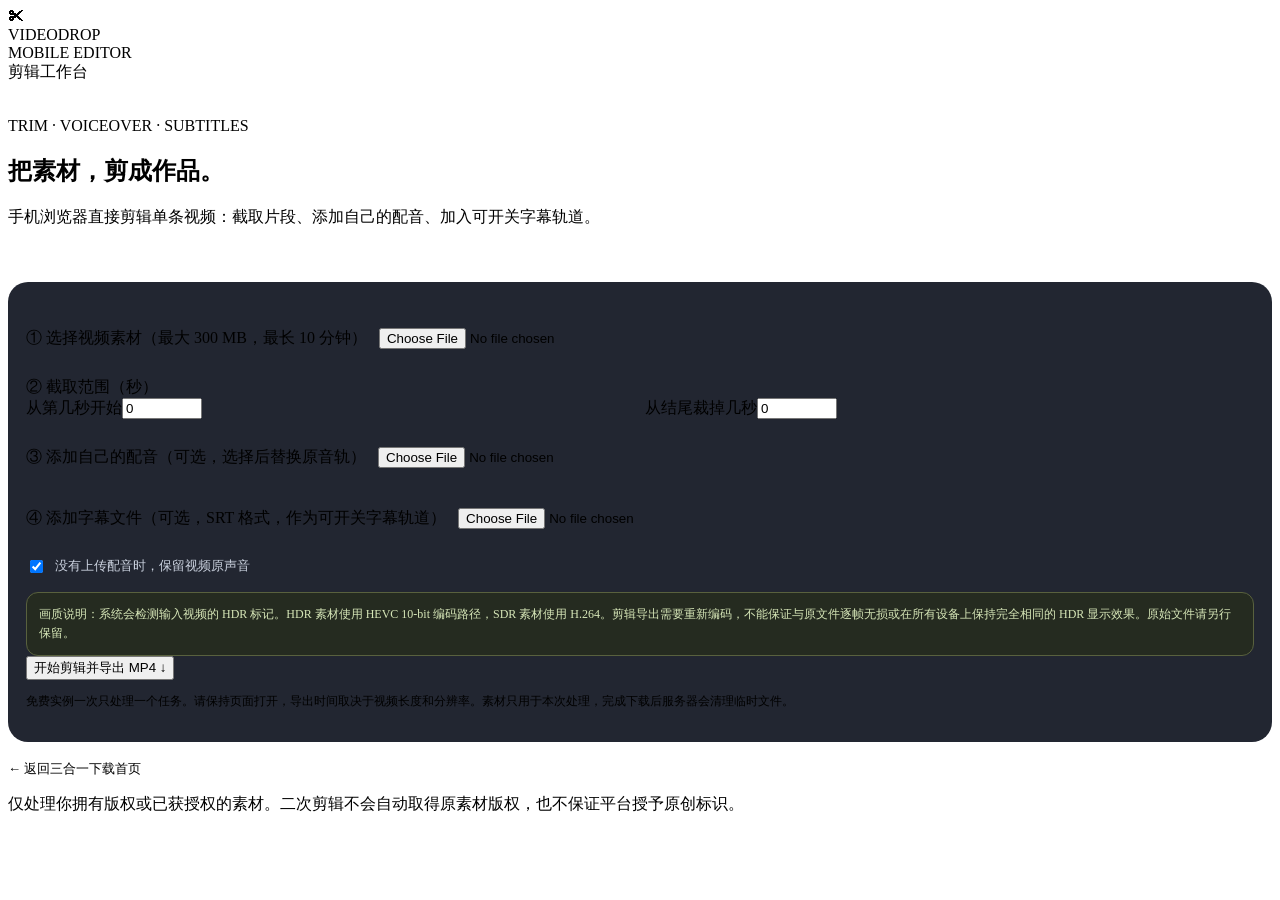
==== app/static/editor.html @ 7720a66c "Add mobile video editor page" ====
<!doctype html>
<html lang="zh-CN">
<head>
<meta charset="utf-8">
<meta name="viewport" content="width=device-width,initial-scale=1,viewport-fit=cover">
<meta name="theme-color" content="#10131b">
<title>VideoDrop 手机剪辑工作台</title>
<link rel="stylesheet" href="/static/style.css">
<style>
.editor-hero{padding:34px 0 22px}.editor-card{margin-top:16px;background:rgba(25,30,41,.96);border:1px solid var(--line);border-radius:20px;padding:18px}.editor-card h2{font-size:17px;margin:0 0 8px}.editor-card p,.muted{color:var(--muted);font-size:12px;line-height:1.65}.field{margin:16px 0}.field input[type=file]{padding:12px}.pair{display:grid;grid-template-columns:1fr 1fr;gap:10px}.preview{width:100%;max-height:360px;background:#07090d;border-radius:14px;margin-top:12px}.check{display:flex;align-items:center;gap:9px;color:#cbd2df;font-size:13px}.check input{width:auto}.back{display:inline-block;color:var(--accent);text-decoration:none;font-size:13px;margin-top:18px}.notice{border:1px solid #59613e;background:#252b20;padding:12px;border-radius:12px;color:#d6e6b7;font-size:12px;line-height:1.6}@media(max-width:420px){.pair{grid-template-columns:1fr 1fr}.editor-card{padding:15px}}
</style>
</head>
<body>
<main class="wrap">
<header><div class="logo">✂</div><div><div class="brand">VIDEODROP</div><div class="sub">MOBILE EDITOR</div></div><span class="pill">剪辑工作台</span></header>
<section class="hero editor-hero">
<div class="eyebrow">TRIM · VOICEOVER · SUBTITLES</div>
<h1>把素材，<span>剪成作品。</span></h1>
<p>手机浏览器直接剪辑单条视频：截取片段、添加自己的配音、加入可开关字幕轨道。</p>
</section>
<form class="editor-card" action="/api/editor/export" method="post" enctype="multipart/form-data">
<div class="field"><label for="video">① 选择视频素材（最大 300 MB，最长 10 分钟）</label><input id="video" name="video" type="file" accept="video/mp4,video/quicktime,video/x-m4v,video/webm,.mkv" required><video id="preview" class="preview" controls playsinline hidden></video></div>
<div class="field"><label>② 截取范围（秒）</label><div class="pair"><div><label for="trim_start">从第几秒开始</label><input id="trim_start" name="trim_start" type="number" min="0" max="3600" step="0.1" value="0"></div><div><label for="trim_end">从结尾裁掉几秒</label><input id="trim_end" name="trim_end" type="number" min="0" max="3600" step="0.1" value="0"></div></div></div>
<div class="field"><label for="narration">③ 添加自己的配音（可选，选择后替换原音轨）</label><input id="narration" name="narration" type="file" accept="audio/*,.m4a,.caf"></div>
<div class="field"><label for="subtitles">④ 添加字幕文件（可选，SRT 格式，作为可开关字幕轨道）</label><input id="subtitles" name="subtitles" type="file" accept=".srt,application/x-subrip"></div>
<div class="field"><label class="check"><input type="checkbox" name="keep_original_audio" value="true" checked> 没有上传配音时，保留视频原声音</label></div>
<div class="notice">画质说明：系统会检测输入视频的 HDR 标记。HDR 素材使用 HEVC 10-bit 编码路径，SDR 素材使用 H.264。剪辑导出需要重新编码，不能保证与原文件逐帧无损或在所有设备上保持完全相同的 HDR 显示效果。原始文件请另行保留。</div>
<button class="primary" type="submit">开始剪辑并导出 MP4 <span>↓</span></button>
<p class="muted">免费实例一次只处理一个任务。请保持页面打开，导出时间取决于视频长度和分辨率。素材只用于本次处理，完成下载后服务器会清理临时文件。</p>
</form>
<a class="back" href="/">← 返回三合一下载首页</a>
<footer><p>仅处理你拥有版权或已获授权的素材。二次剪辑不会自动取得原素材版权，也不保证平台授予原创标识。</p></footer>
</main>
<script src="/static/editor.js"></script>
</body></html>
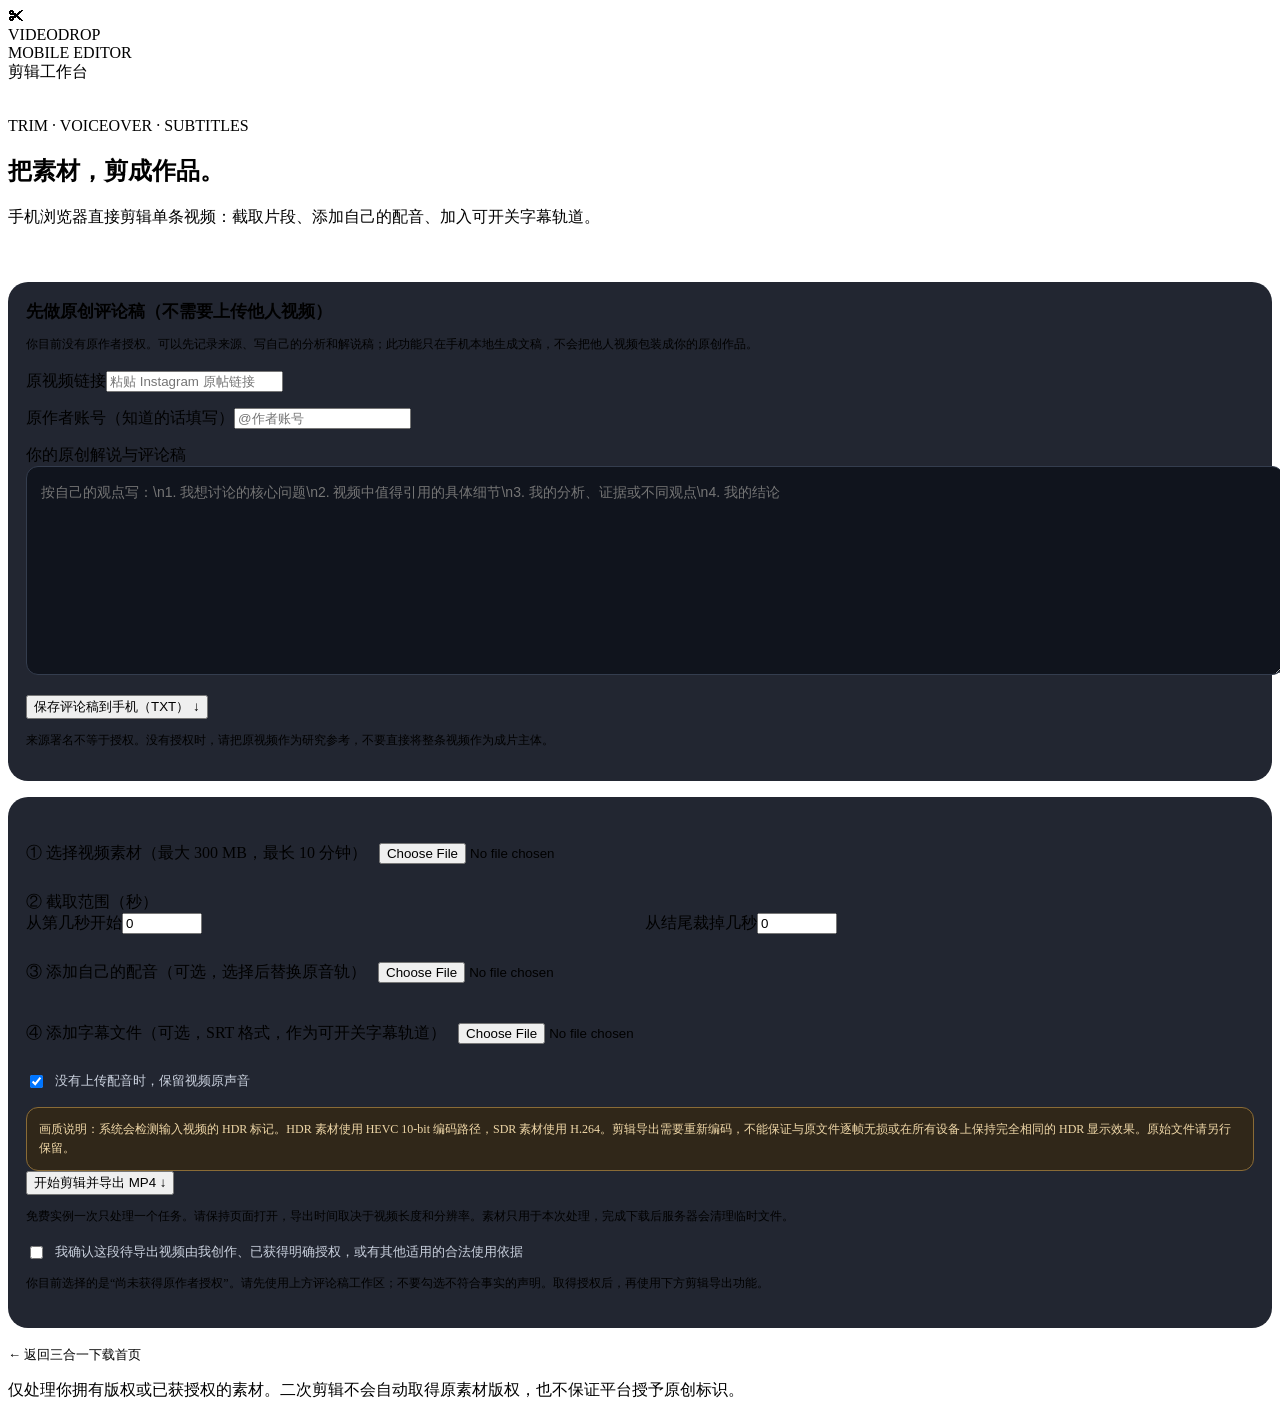
==== commit 9d062e75: "Add original commentary planner and rights-aware export gate" ====
--- a/app/static/editor.html
+++ b/app/static/editor.html
@@ -7,7 +7,7 @@
 <title>VideoDrop 手机剪辑工作台</title>
 <link rel="stylesheet" href="/static/style.css">
 <style>
-.editor-hero{padding:34px 0 22px}.editor-card{margin-top:16px;background:rgba(25,30,41,.96);border:1px solid var(--line);border-radius:20px;padding:18px}.editor-card h2{font-size:17px;margin:0 0 8px}.editor-card p,.muted{color:var(--muted);font-size:12px;line-height:1.65}.field{margin:16px 0}.field input[type=file]{padding:12px}.pair{display:grid;grid-template-columns:1fr 1fr;gap:10px}.preview{width:100%;max-height:360px;background:#07090d;border-radius:14px;margin-top:12px}.check{display:flex;align-items:center;gap:9px;color:#cbd2df;font-size:13px}.check input{width:auto}.back{display:inline-block;color:var(--accent);text-decoration:none;font-size:13px;margin-top:18px}.notice{border:1px solid #59613e;background:#252b20;padding:12px;border-radius:12px;color:#d6e6b7;font-size:12px;line-height:1.6}@media(max-width:420px){.pair{grid-template-columns:1fr 1fr}.editor-card{padding:15px}}
+.editor-hero{padding:34px 0 22px}.editor-card{margin-top:16px;background:rgba(25,30,41,.96);border:1px solid var(--line);border-radius:20px;padding:18px}.editor-card h2{font-size:17px;margin:0 0 8px}.editor-card p,.muted{color:var(--muted);font-size:12px;line-height:1.65}.field{margin:16px 0}.field input[type=file]{padding:12px}.pair{display:grid;grid-template-columns:1fr 1fr;gap:10px}.preview{width:100%;max-height:360px;background:#07090d;border-radius:14px;margin-top:12px}.check{display:flex;align-items:center;gap:9px;color:#cbd2df;font-size:13px}.check input{width:auto}.back{display:inline-block;color:var(--accent);text-decoration:none;font-size:13px;margin-top:18px}.notice{border:1px solid #59613e;background:#252b20;padding:12px;border-radius:12px;color:#d6e6b7;font-size:12px;line-height:1.6}textarea{min-width:0;width:100%;background:#10141d;border:1px solid #343d4e;color:var(--text);border-radius:12px;padding:14px;font:14px/1.6 -apple-system,BlinkMacSystemFont,"Segoe UI",sans-serif;resize:vertical}.notice{border:1px solid #8a6b36;background:#302719;padding:12px;border-radius:12px;color:#f0d8a8;font-size:12px;line-height:1.6}@media(max-width:420px){.pair{grid-template-columns:1fr 1fr}.editor-card{padding:15px}}
 </style>
 </head>
 <body>
@@ -18,6 +18,15 @@
 <h1>把素材，<span>剪成作品。</span></h1>
 <p>手机浏览器直接剪辑单条视频：截取片段、添加自己的配音、加入可开关字幕轨道。</p>
 </section>
+<section class="editor-card" id="commentary-planner">
+<h2>先做原创评论稿（不需要上传他人视频）</h2>
+<p>你目前没有原作者授权。可以先记录来源、写自己的分析和解说稿；此功能只在手机本地生成文稿，不会把他人视频包装成你的原创作品。</p>
+<div class="field"><label for="source_url">原视频链接</label><input id="source_url" type="url" placeholder="粘贴 Instagram 原帖链接"></div>
+<div class="field"><label for="source_creator">原作者账号（知道的话填写）</label><input id="source_creator" type="text" placeholder="@作者账号"></div>
+<div class="field"><label for="commentary_script">你的原创解说与评论稿</label><textarea id="commentary_script" rows="8" placeholder="按自己的观点写：\n1. 我想讨论的核心问题\n2. 视频中值得引用的具体细节\n3. 我的分析、证据或不同观点\n4. 我的结论"></textarea></div>
+<button class="primary" id="save_script" type="button">保存评论稿到手机（TXT） ↓</button>
+<p class="muted">来源署名不等于授权。没有授权时，请把原视频作为研究参考，不要直接将整条视频作为成片主体。</p>
+</section>
 <form class="editor-card" action="/api/editor/export" method="post" enctype="multipart/form-data">
 <div class="field"><label for="video">① 选择视频素材（最大 300 MB，最长 10 分钟）</label><input id="video" name="video" type="file" accept="video/mp4,video/quicktime,video/x-m4v,video/webm,.mkv" required><video id="preview" class="preview" controls playsinline hidden></video></div>
 <div class="field"><label>② 截取范围（秒）</label><div class="pair"><div><label for="trim_start">从第几秒开始</label><input id="trim_start" name="trim_start" type="number" min="0" max="3600" step="0.1" value="0"></div><div><label for="trim_end">从结尾裁掉几秒</label><input id="trim_end" name="trim_end" type="number" min="0" max="3600" step="0.1" value="0"></div></div></div>
@@ -25,8 +34,12 @@
 <div class="field"><label for="subtitles">④ 添加字幕文件（可选，SRT 格式，作为可开关字幕轨道）</label><input id="subtitles" name="subtitles" type="file" accept=".srt,application/x-subrip"></div>
 <div class="field"><label class="check"><input type="checkbox" name="keep_original_audio" value="true" checked> 没有上传配音时，保留视频原声音</label></div>
 <div class="notice">画质说明：系统会检测输入视频的 HDR 标记。HDR 素材使用 HEVC 10-bit 编码路径，SDR 素材使用 H.264。剪辑导出需要重新编码，不能保证与原文件逐帧无损或在所有设备上保持完全相同的 HDR 显示效果。原始文件请另行保留。</div>
-<button class="primary" type="submit">开始剪辑并导出 MP4 <span>↓</span></button>
+<button class="primary" id="export_button" type="submit">开始剪辑并导出 MP4 <span>↓</span></button>
 <p class="muted">免费实例一次只处理一个任务。请保持页面打开，导出时间取决于视频长度和分辨率。素材只用于本次处理，完成下载后服务器会清理临时文件。</p>
+<div class="field">
+<label class="check"><input id="rights_confirm" type="checkbox"> 我确认这段待导出视频由我创作、已获得明确授权，或有其他适用的合法使用依据</label>
+<p class="muted">你目前选择的是“尚未获得原作者授权”。请先使用上方评论稿工作区；不要勾选不符合事实的声明。取得授权后，再使用下方剪辑导出功能。</p>
+</div>
 </form>
 <a class="back" href="/">← 返回三合一下载首页</a>
 <footer><p>仅处理你拥有版权或已获授权的素材。二次剪辑不会自动取得原素材版权，也不保证平台授予原创标识。</p></footer>
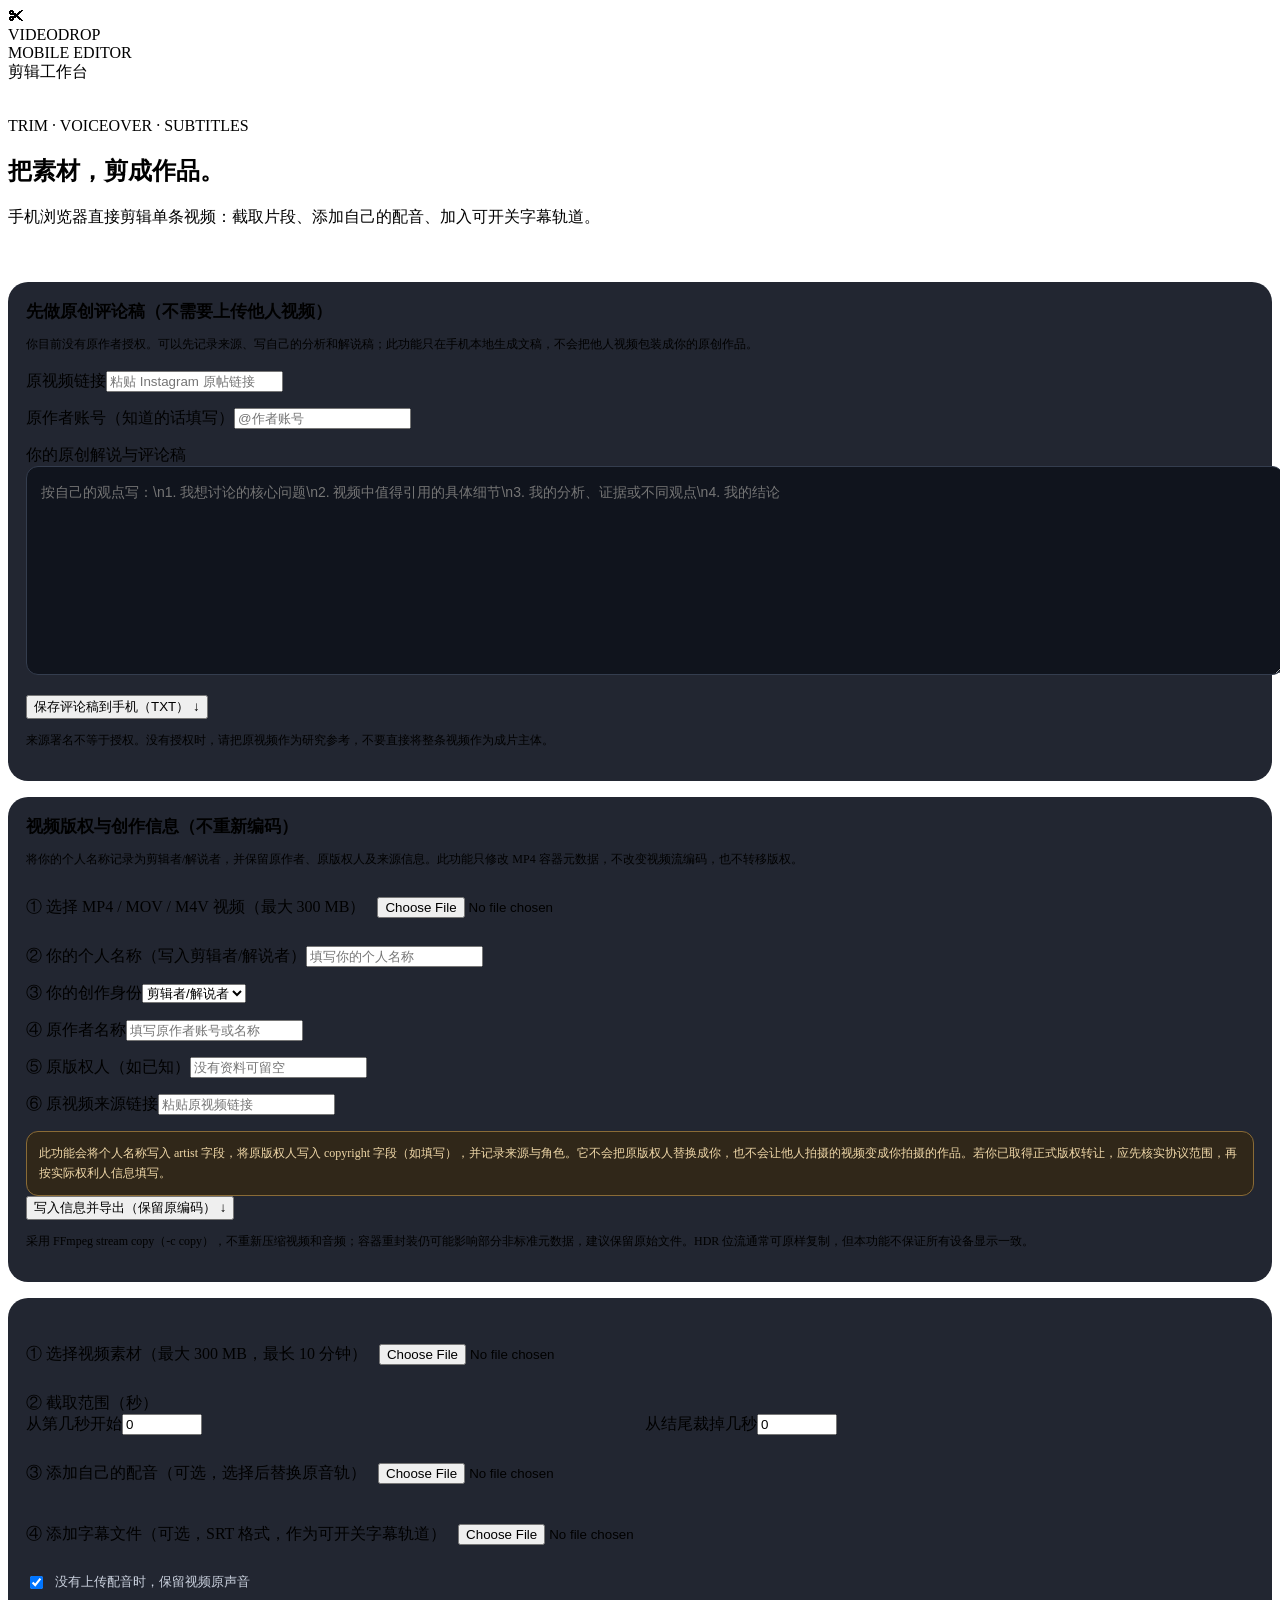
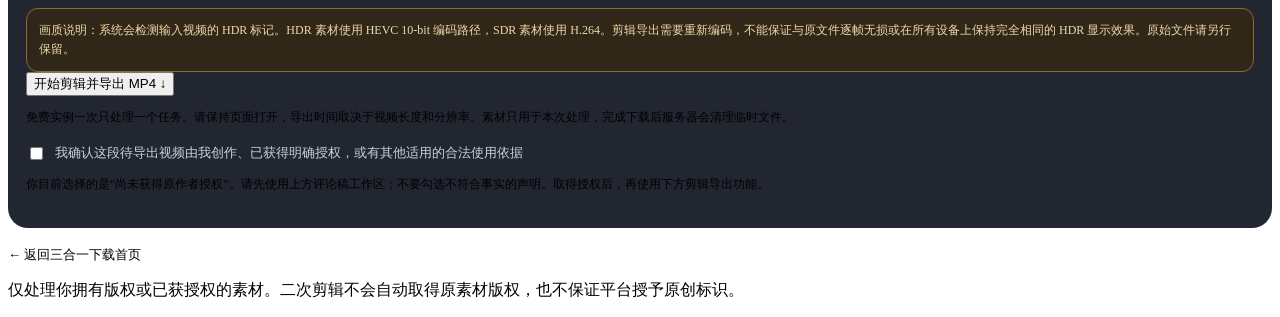
==== commit d5790fc0: "Add mobile copyright and attribution metadata form" ====
--- a/app/static/editor.html
+++ b/app/static/editor.html
@@ -27,6 +27,21 @@
 <button class="primary" id="save_script" type="button">保存评论稿到手机（TXT） ↓</button>
 <p class="muted">来源署名不等于授权。没有授权时，请把原视频作为研究参考，不要直接将整条视频作为成片主体。</p>
 </section>
+<section class="editor-card" id="metadata-editor">
+<h2>视频版权与创作信息（不重新编码）</h2>
+<p>将你的个人名称记录为剪辑者/解说者，并保留原作者、原版权人及来源信息。此功能只修改 MP4 容器元数据，不改变视频流编码，也不转移版权。</p>
+<form action="/api/editor/metadata" method="post" enctype="multipart/form-data" id="metadata_form">
+<div class="field"><label for="metadata_video">① 选择 MP4 / MOV / M4V 视频（最大 300 MB）</label><input id="metadata_video" name="video" type="file" accept="video/mp4,video/quicktime,.m4v" required></div>
+<div class="field"><label for="personal_name">② 你的个人名称（写入剪辑者/解说者）</label><input id="personal_name" name="personal_name" type="text" maxlength="120" placeholder="填写你的个人名称" required></div>
+<div class="field"><label for="personal_role">③ 你的创作身份</label><select id="personal_role" name="personal_role"><option>剪辑者/解说者</option><option>剪辑者</option><option>解说者</option><option>配音者</option></select></div>
+<div class="field"><label for="source_creator_meta">④ 原作者名称</label><input id="source_creator_meta" name="source_creator" type="text" maxlength="200" placeholder="填写原作者账号或名称"></div>
+<div class="field"><label for="original_rightsholder">⑤ 原版权人（如已知）</label><input id="original_rightsholder" name="original_rightsholder" type="text" maxlength="200" placeholder="没有资料可留空"></div>
+<div class="field"><label for="source_url_meta">⑥ 原视频来源链接</label><input id="source_url_meta" name="source_url" type="url" maxlength="2048" placeholder="粘贴原视频链接"></div>
+<div class="notice">此功能会将个人名称写入 artist 字段，将原版权人写入 copyright 字段（如填写），并记录来源与角色。它不会把原版权人替换成你，也不会让他人拍摄的视频变成你拍摄的作品。若你已取得正式版权转让，应先核实协议范围，再按实际权利人信息填写。</div>
+<button class="primary" type="submit" id="metadata_button">写入信息并导出（保留原编码） ↓</button>
+<p class="muted">采用 FFmpeg stream copy（-c copy），不重新压缩视频和音频；容器重封装仍可能影响部分非标准元数据，建议保留原始文件。HDR 位流通常可原样复制，但本功能不保证所有设备显示一致。</p>
+</form>
+</section>
 <form class="editor-card" action="/api/editor/export" method="post" enctype="multipart/form-data">
 <div class="field"><label for="video">① 选择视频素材（最大 300 MB，最长 10 分钟）</label><input id="video" name="video" type="file" accept="video/mp4,video/quicktime,video/x-m4v,video/webm,.mkv" required><video id="preview" class="preview" controls playsinline hidden></video></div>
 <div class="field"><label>② 截取范围（秒）</label><div class="pair"><div><label for="trim_start">从第几秒开始</label><input id="trim_start" name="trim_start" type="number" min="0" max="3600" step="0.1" value="0"></div><div><label for="trim_end">从结尾裁掉几秒</label><input id="trim_end" name="trim_end" type="number" min="0" max="3600" step="0.1" value="0"></div></div></div>
@@ -37,7 +52,7 @@
 <button class="primary" id="export_button" type="submit">开始剪辑并导出 MP4 <span>↓</span></button>
 <p class="muted">免费实例一次只处理一个任务。请保持页面打开，导出时间取决于视频长度和分辨率。素材只用于本次处理，完成下载后服务器会清理临时文件。</p>
 <div class="field">
-<label class="check"><input id="rights_confirm" type="checkbox"> 我确认这段待导出视频由我创作、已获得明确授权，或有其他适用的合法使用依据</label>
+<label class="check"><input id="rights_confirm" name="rights_confirm" value="true" type="checkbox"> 我确认这段待导出视频由我创作、已获得明确授权，或有其他适用的合法使用依据</label>
 <p class="muted">你目前选择的是“尚未获得原作者授权”。请先使用上方评论稿工作区；不要勾选不符合事实的声明。取得授权后，再使用下方剪辑导出功能。</p>
 </div>
 </form>
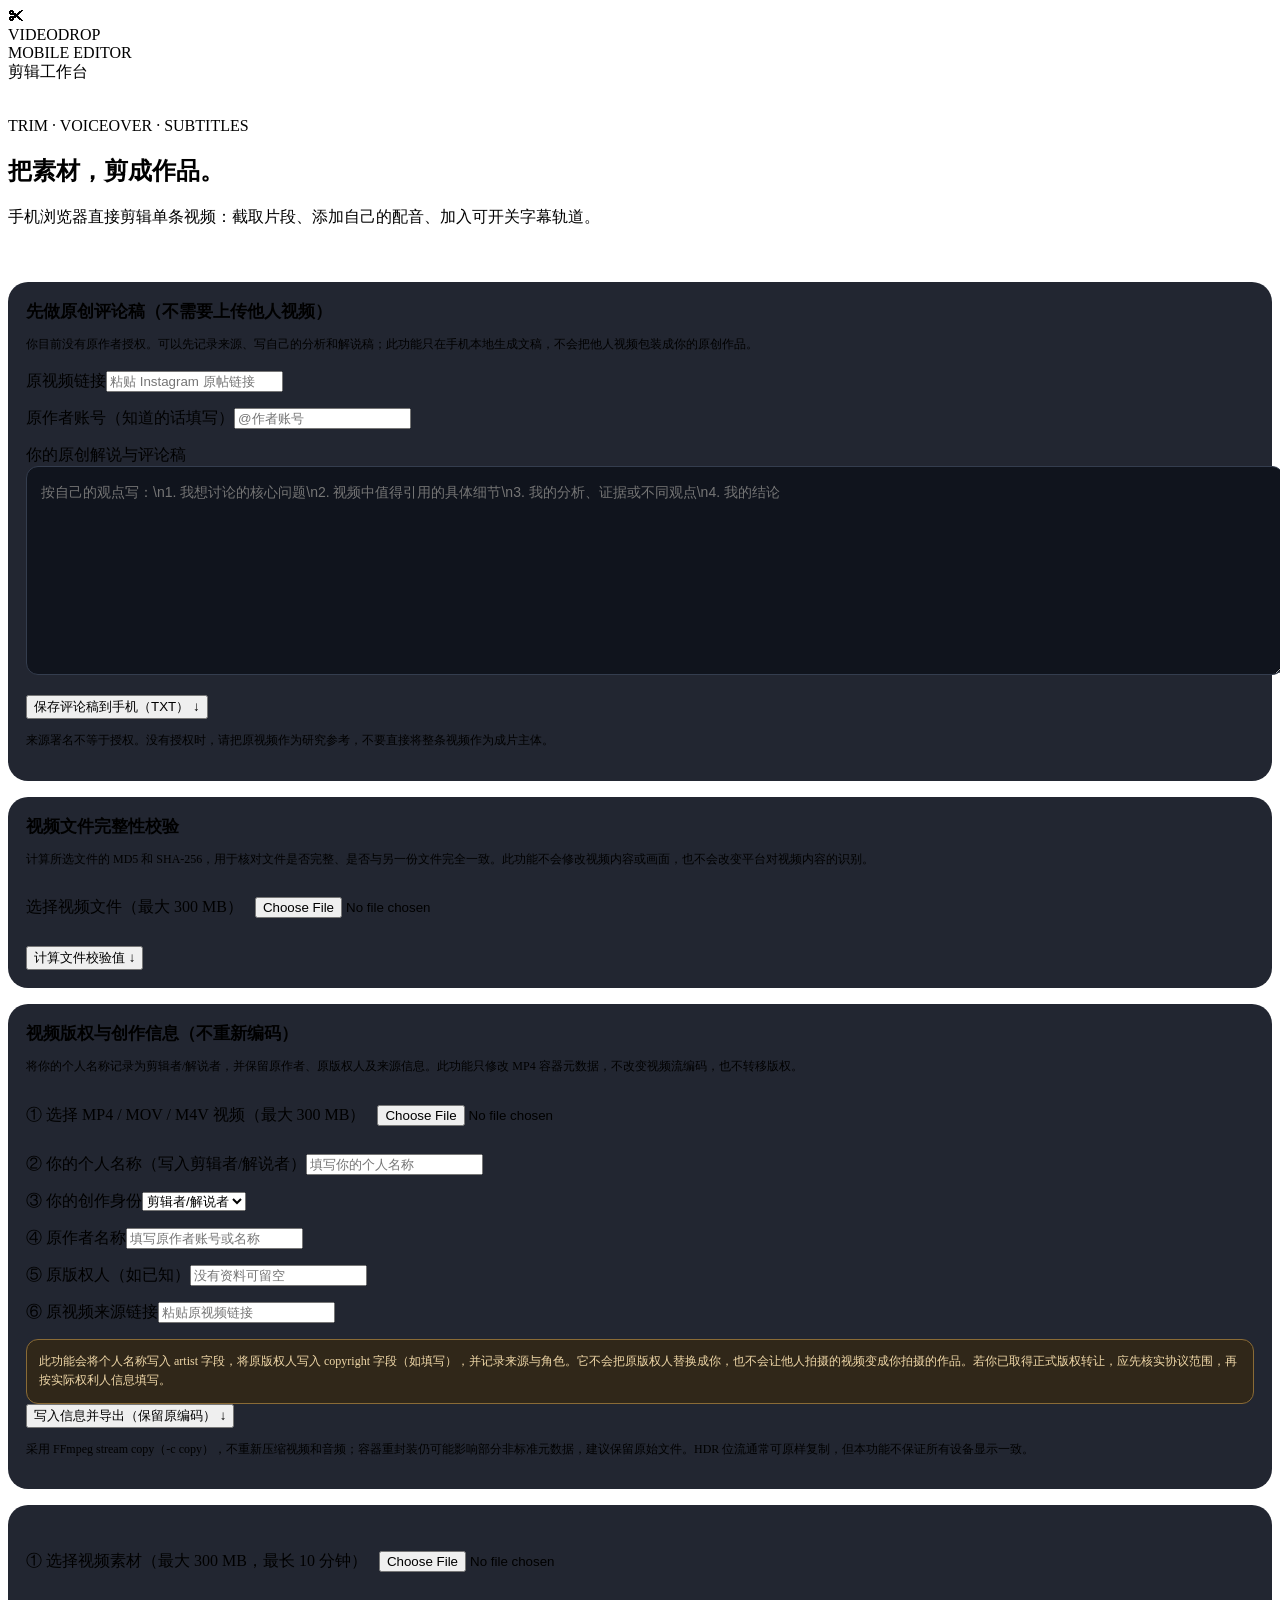
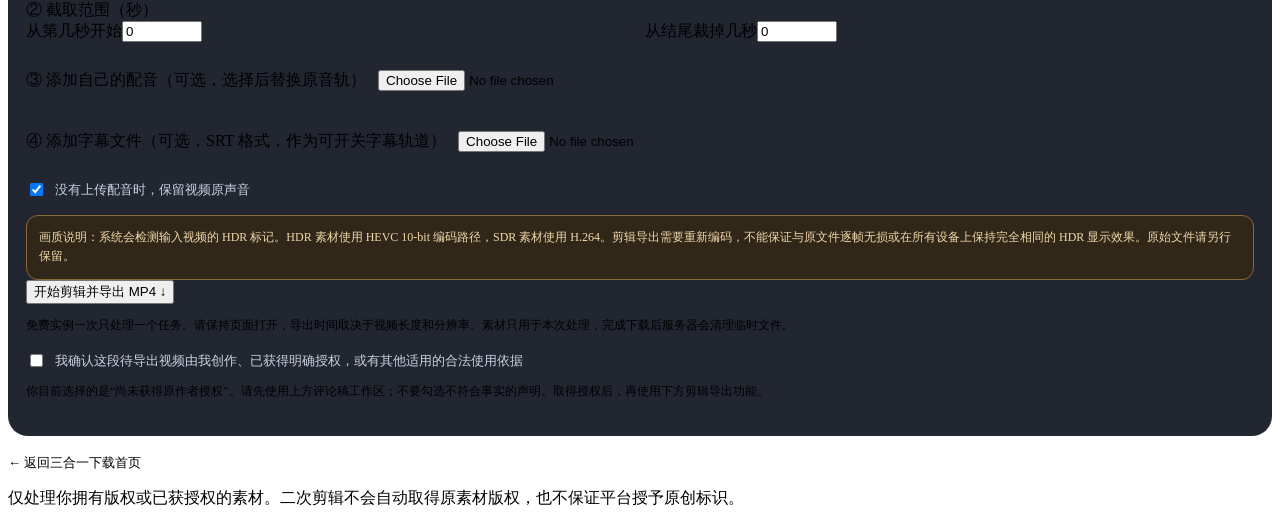
==== commit be118fd5: "Add checksum tool to mobile editor" ====
--- a/app/static/editor.html
+++ b/app/static/editor.html
@@ -26,6 +26,15 @@
 <div class="field"><label for="commentary_script">你的原创解说与评论稿</label><textarea id="commentary_script" rows="8" placeholder="按自己的观点写：\n1. 我想讨论的核心问题\n2. 视频中值得引用的具体细节\n3. 我的分析、证据或不同观点\n4. 我的结论"></textarea></div>
 <button class="primary" id="save_script" type="button">保存评论稿到手机（TXT） ↓</button>
 <p class="muted">来源署名不等于授权。没有授权时，请把原视频作为研究参考，不要直接将整条视频作为成片主体。</p>
+</section>
+<section class="editor-card" id="checksum-tool">
+<h2>视频文件完整性校验</h2>
+<p>计算所选文件的 MD5 和 SHA-256，用于核对文件是否完整、是否与另一份文件完全一致。此功能不会修改视频内容或画面，也不会改变平台对视频内容的识别。</p>
+<form id="checksum_form">
+<div class="field"><label for="checksum_video">选择视频文件（最大 300 MB）</label><input id="checksum_video" name="video" type="file" accept="video/*,.mp4,.mov,.m4v,.webm,.mkv" required></div>
+<button class="primary" type="submit" id="checksum_button">计算文件校验值 ↓</button>
+</form>
+<div id="checksum_result" class="notice" hidden aria-live="polite"></div>
 </section>
 <section class="editor-card" id="metadata-editor">
 <h2>视频版权与创作信息（不重新编码）</h2>
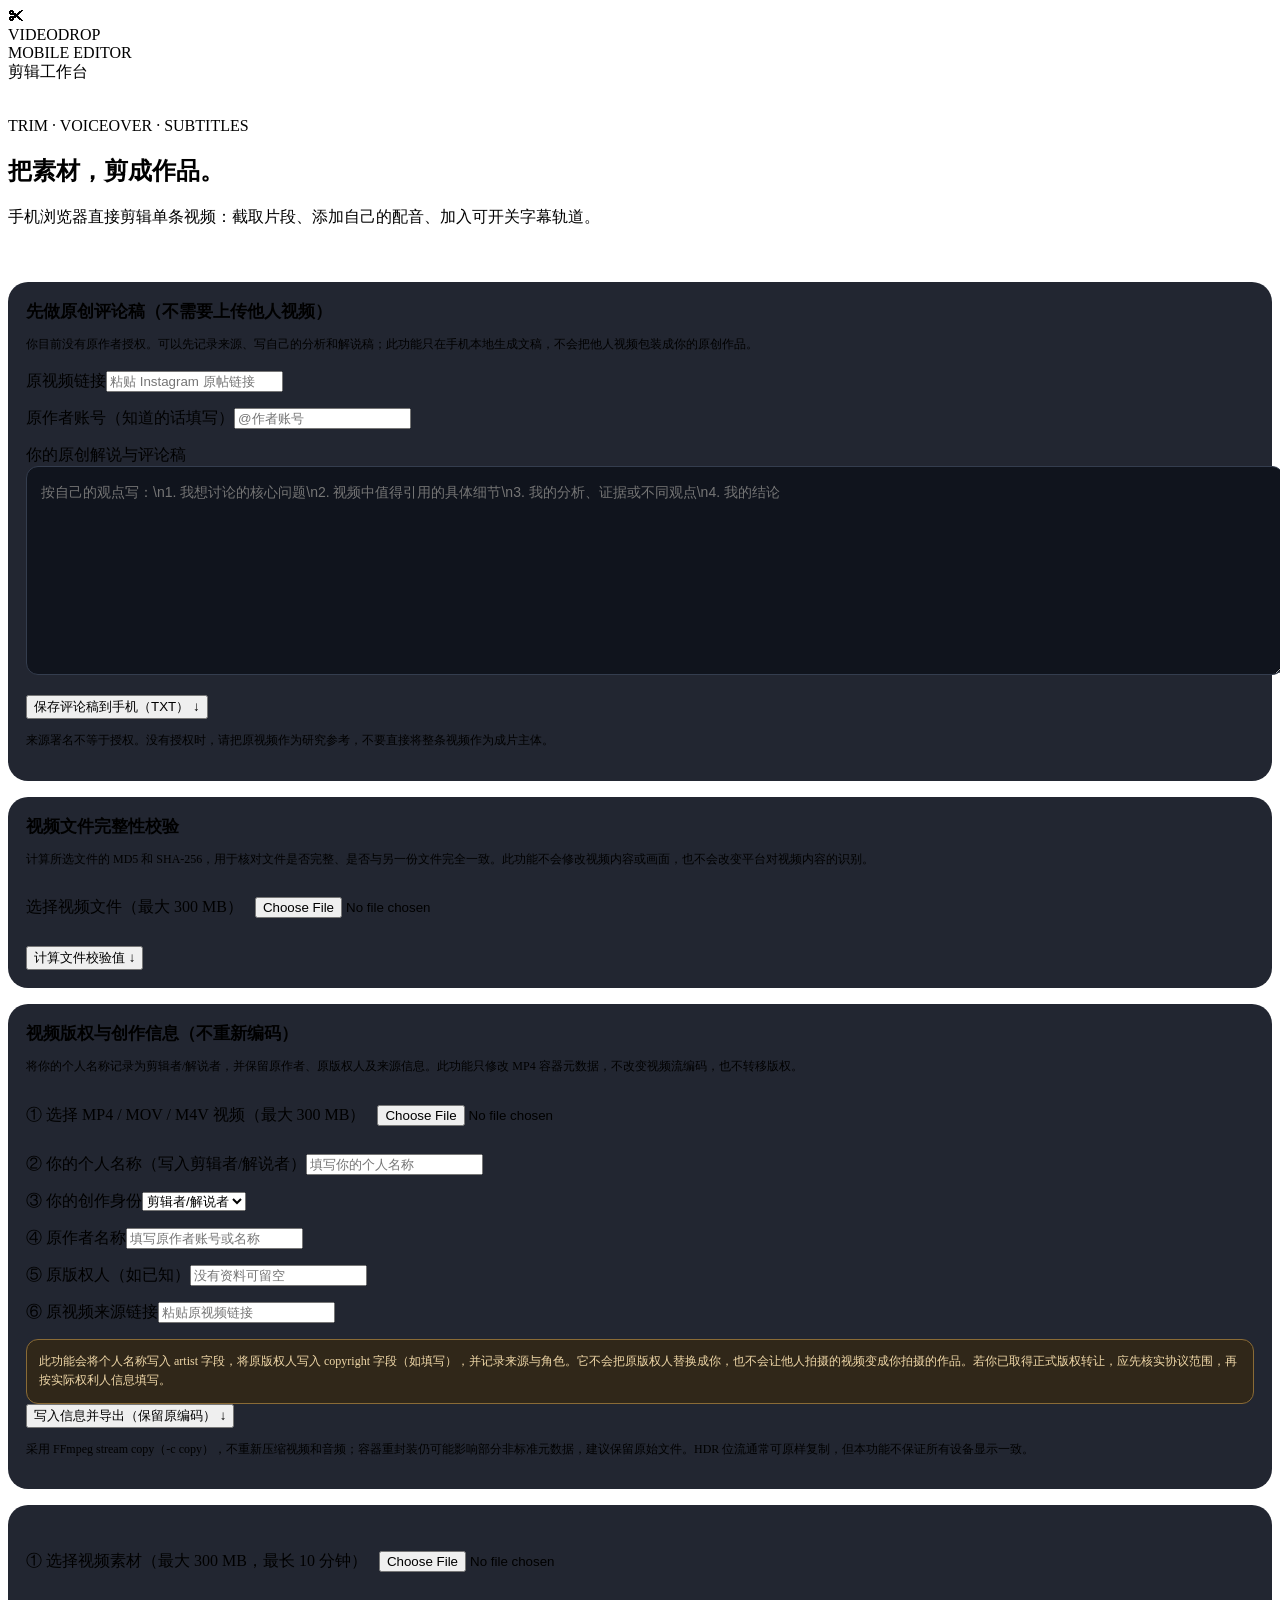
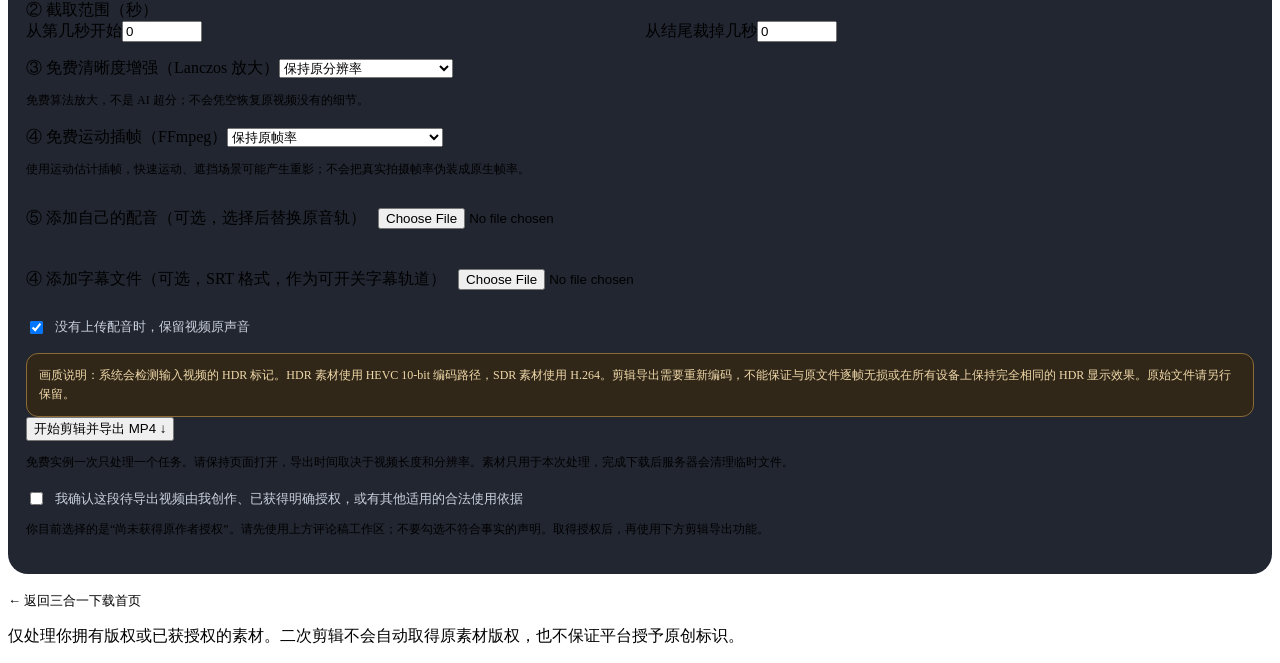
==== commit c163f570: "Add free video enhancement controls to mobile editor" ====
--- a/app/static/editor.html
+++ b/app/static/editor.html
@@ -54,7 +54,9 @@
 <form class="editor-card" action="/api/editor/export" method="post" enctype="multipart/form-data">
 <div class="field"><label for="video">① 选择视频素材（最大 300 MB，最长 10 分钟）</label><input id="video" name="video" type="file" accept="video/mp4,video/quicktime,video/x-m4v,video/webm,.mkv" required><video id="preview" class="preview" controls playsinline hidden></video></div>
 <div class="field"><label>② 截取范围（秒）</label><div class="pair"><div><label for="trim_start">从第几秒开始</label><input id="trim_start" name="trim_start" type="number" min="0" max="3600" step="0.1" value="0"></div><div><label for="trim_end">从结尾裁掉几秒</label><input id="trim_end" name="trim_end" type="number" min="0" max="3600" step="0.1" value="0"></div></div></div>
-<div class="field"><label for="narration">③ 添加自己的配音（可选，选择后替换原音轨）</label><input id="narration" name="narration" type="file" accept="audio/*,.m4a,.caf"></div>
+<div class="field"><label for="upscale_to">③ 免费清晰度增强（Lanczos 放大）</label><select id="upscale_to" name="upscale_to"><option value="original">保持原分辨率</option><option value="1080">放大至 1080p</option><option value="1440">放大至 1440p</option><option value="2160">放大至 4K（最长 3 分钟）</option></select><p class="muted">免费算法放大，不是 AI 超分；不会凭空恢复原视频没有的细节。</p></div>
+<div class="field"><label for="target_fps">④ 免费运动插帧（FFmpeg）</label><select id="target_fps" name="target_fps"><option value="original">保持原帧率</option><option value="30">提升至 30fps（仅低于 30fps 时）</option><option value="60">提升至 60fps（仅低于 60fps 时）</option></select><p class="muted">使用运动估计插帧，快速运动、遮挡场景可能产生重影；不会把真实拍摄帧率伪装成原生帧率。</p></div>
+<div class="field"><label for="narration">⑤ 添加自己的配音（可选，选择后替换原音轨）</label><input id="narration" name="narration" type="file" accept="audio/*,.m4a,.caf"></div>
 <div class="field"><label for="subtitles">④ 添加字幕文件（可选，SRT 格式，作为可开关字幕轨道）</label><input id="subtitles" name="subtitles" type="file" accept=".srt,application/x-subrip"></div>
 <div class="field"><label class="check"><input type="checkbox" name="keep_original_audio" value="true" checked> 没有上传配音时，保留视频原声音</label></div>
 <div class="notice">画质说明：系统会检测输入视频的 HDR 标记。HDR 素材使用 HEVC 10-bit 编码路径，SDR 素材使用 H.264。剪辑导出需要重新编码，不能保证与原文件逐帧无损或在所有设备上保持完全相同的 HDR 显示效果。原始文件请另行保留。</div>
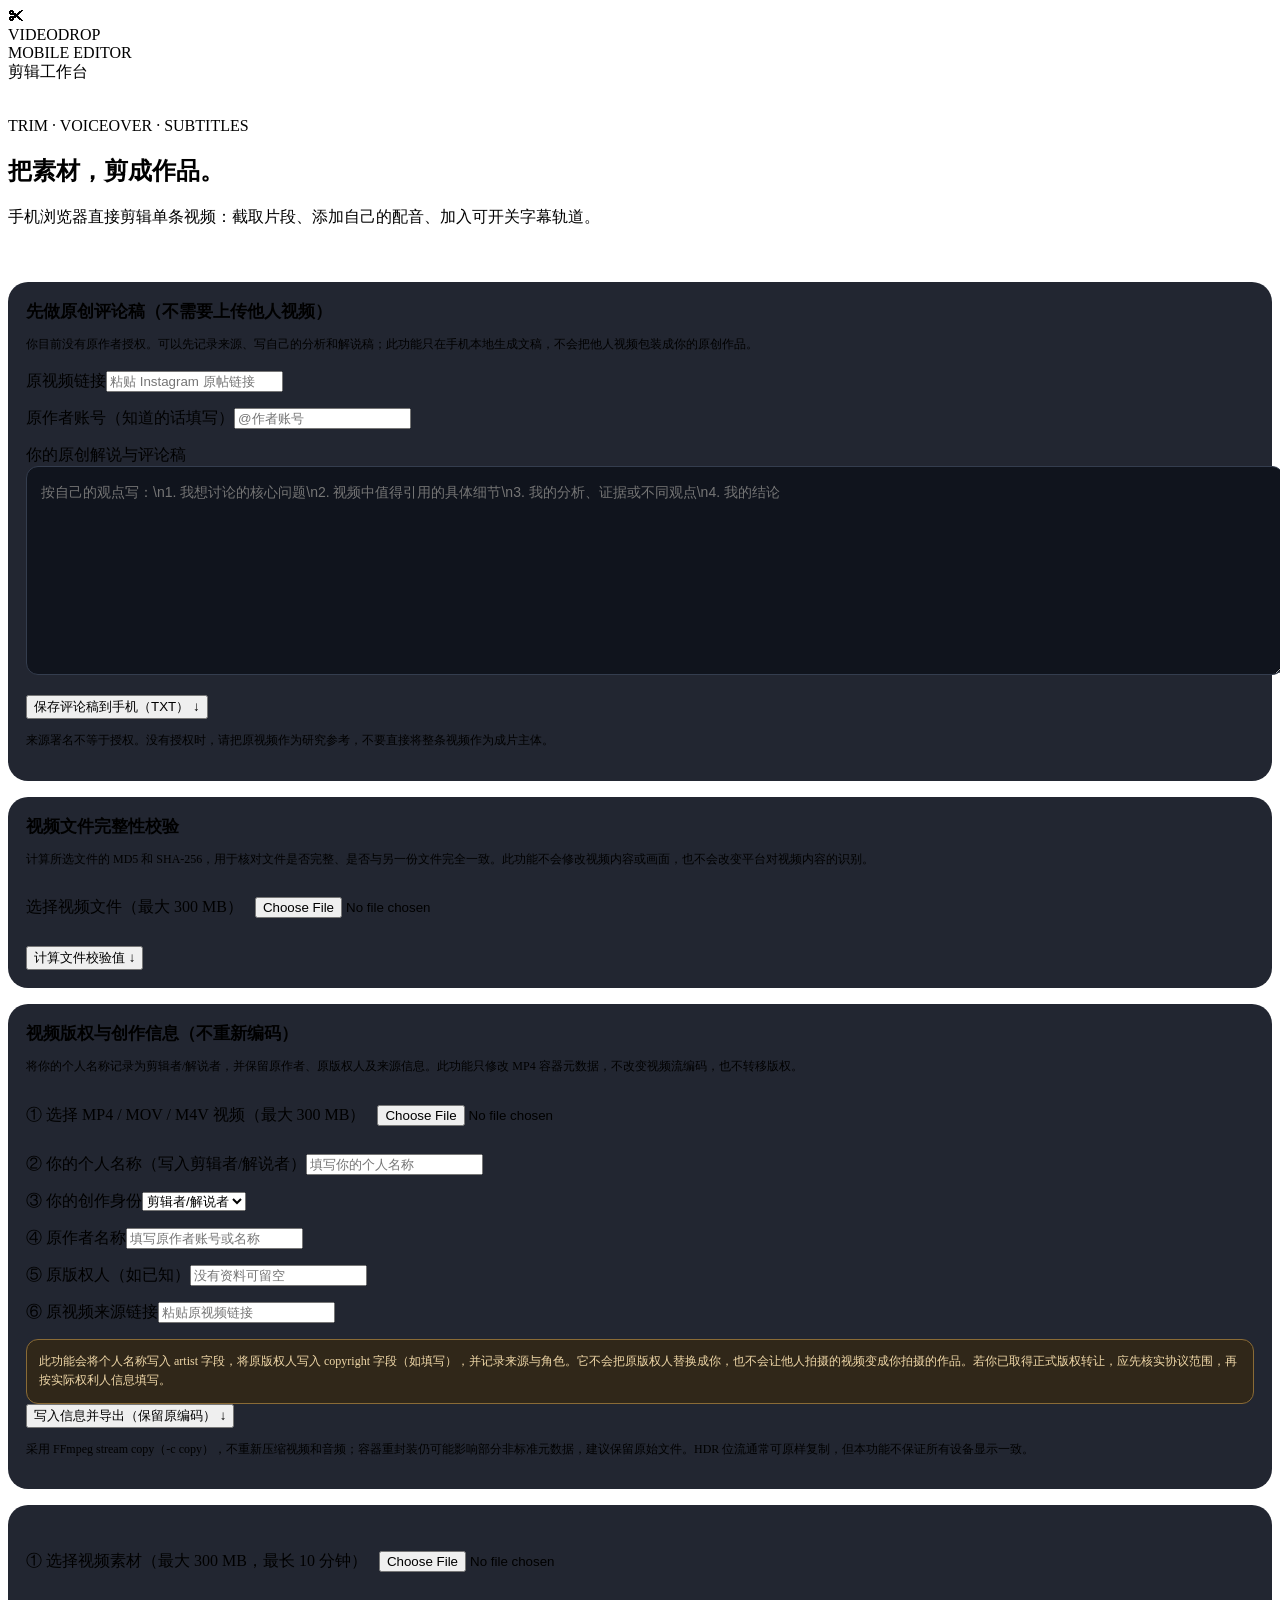
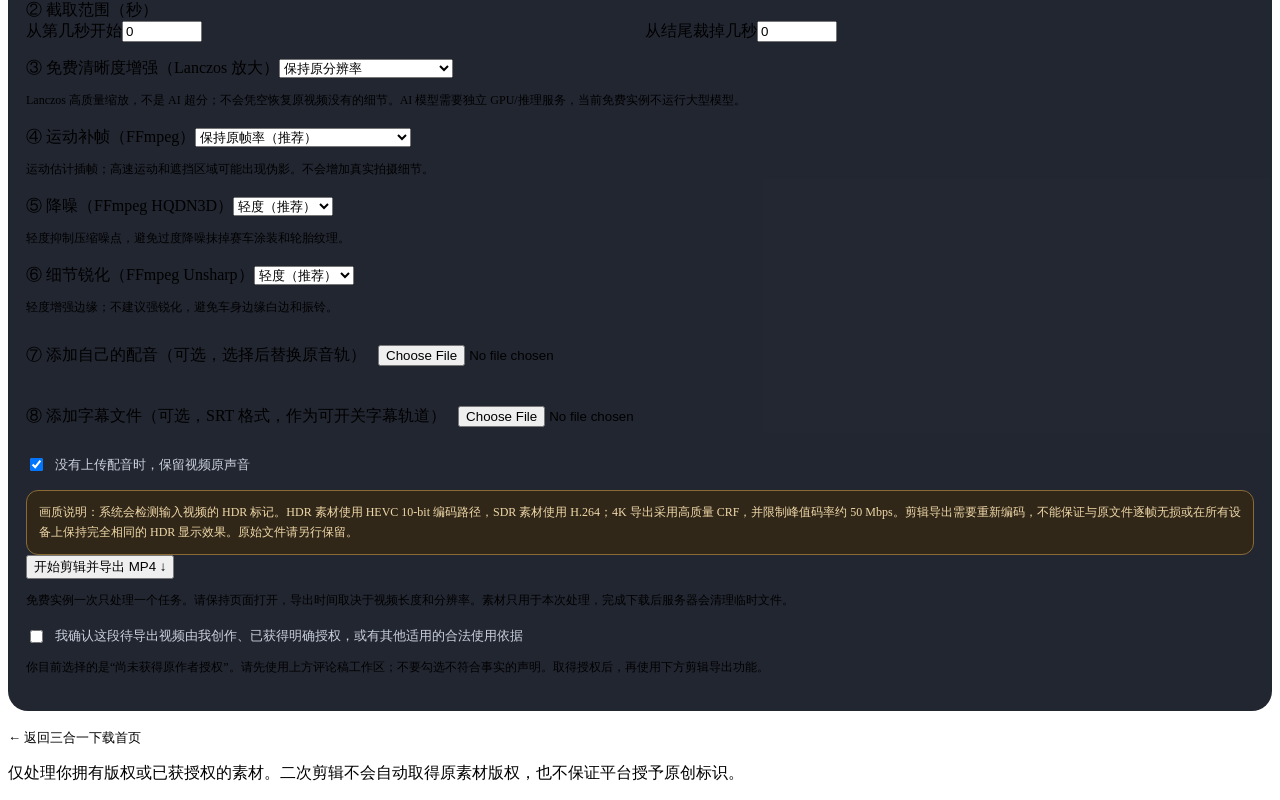
==== commit 3e178e50: "Add mobile denoise and sharpening controls" ====
--- a/app/static/editor.html
+++ b/app/static/editor.html
@@ -54,12 +54,14 @@
 <form class="editor-card" action="/api/editor/export" method="post" enctype="multipart/form-data">
 <div class="field"><label for="video">① 选择视频素材（最大 300 MB，最长 10 分钟）</label><input id="video" name="video" type="file" accept="video/mp4,video/quicktime,video/x-m4v,video/webm,.mkv" required><video id="preview" class="preview" controls playsinline hidden></video></div>
 <div class="field"><label>② 截取范围（秒）</label><div class="pair"><div><label for="trim_start">从第几秒开始</label><input id="trim_start" name="trim_start" type="number" min="0" max="3600" step="0.1" value="0"></div><div><label for="trim_end">从结尾裁掉几秒</label><input id="trim_end" name="trim_end" type="number" min="0" max="3600" step="0.1" value="0"></div></div></div>
-<div class="field"><label for="upscale_to">③ 免费清晰度增强（Lanczos 放大）</label><select id="upscale_to" name="upscale_to"><option value="original">保持原分辨率</option><option value="1080">放大至 1080p</option><option value="1440">放大至 1440p</option><option value="2160">放大至 4K（最长 3 分钟）</option></select><p class="muted">免费算法放大，不是 AI 超分；不会凭空恢复原视频没有的细节。</p></div>
-<div class="field"><label for="target_fps">④ 免费运动插帧（FFmpeg）</label><select id="target_fps" name="target_fps"><option value="original">保持原帧率</option><option value="30">提升至 30fps（仅低于 30fps 时）</option><option value="60">提升至 60fps（仅低于 60fps 时）</option></select><p class="muted">使用运动估计插帧，快速运动、遮挡场景可能产生重影；不会把真实拍摄帧率伪装成原生帧率。</p></div>
-<div class="field"><label for="narration">⑤ 添加自己的配音（可选，选择后替换原音轨）</label><input id="narration" name="narration" type="file" accept="audio/*,.m4a,.caf"></div>
-<div class="field"><label for="subtitles">④ 添加字幕文件（可选，SRT 格式，作为可开关字幕轨道）</label><input id="subtitles" name="subtitles" type="file" accept=".srt,application/x-subrip"></div>
+<div class="field"><label for="upscale_to">③ 免费清晰度增强（Lanczos 放大）</label><select id="upscale_to" name="upscale_to"><option value="original">保持原分辨率</option><option value="1080">放大至 1080p</option><option value="1440">放大至 1440p</option><option value="2160">放大至 4K（最长 3 分钟）</option></select><p class="muted">Lanczos 高质量缩放，不是 AI 超分；不会凭空恢复原视频没有的细节。AI 模型需要独立 GPU/推理服务，当前免费实例不运行大型模型。</p></div>
+<div class="field"><label for="target_fps">④ 运动补帧（FFmpeg）</label><select id="target_fps" name="target_fps"><option value="original">保持原帧率（推荐）</option><option value="30">提升至 30fps（仅低于 30fps 时）</option><option value="60">提升至 60fps（仅低于 60fps 时）</option></select><p class="muted">运动估计插帧；高速运动和遮挡区域可能出现伪影。不会增加真实拍摄细节。</p></div>
+<div class="field"><label for="denoise">⑤ 降噪（FFmpeg HQDN3D）</label><select id="denoise" name="denoise"><option value="off">关闭</option><option value="low" selected>轻度（推荐）</option><option value="medium">中度</option></select><p class="muted">轻度抑制压缩噪点，避免过度降噪抹掉赛车涂装和轮胎纹理。</p></div>
+<div class="field"><label for="sharpen">⑥ 细节锐化（FFmpeg Unsharp）</label><select id="sharpen" name="sharpen"><option value="off">关闭</option><option value="low" selected>轻度（推荐）</option><option value="medium">中度</option></select><p class="muted">轻度增强边缘；不建议强锐化，避免车身边缘白边和振铃。</p></div>
+<div class="field"><label for="narration">⑦ 添加自己的配音（可选，选择后替换原音轨）</label><input id="narration" name="narration" type="file" accept="audio/*,.m4a,.caf"></div>
+<div class="field"><label for="subtitles">⑧ 添加字幕文件（可选，SRT 格式，作为可开关字幕轨道）</label><input id="subtitles" name="subtitles" type="file" accept=".srt,application/x-subrip"></div>
 <div class="field"><label class="check"><input type="checkbox" name="keep_original_audio" value="true" checked> 没有上传配音时，保留视频原声音</label></div>
-<div class="notice">画质说明：系统会检测输入视频的 HDR 标记。HDR 素材使用 HEVC 10-bit 编码路径，SDR 素材使用 H.264。剪辑导出需要重新编码，不能保证与原文件逐帧无损或在所有设备上保持完全相同的 HDR 显示效果。原始文件请另行保留。</div>
+<div class="notice">画质说明：系统会检测输入视频的 HDR 标记。HDR 素材使用 HEVC 10-bit 编码路径，SDR 素材使用 H.264；4K 导出采用高质量 CRF，并限制峰值码率约 50 Mbps。剪辑导出需要重新编码，不能保证与原文件逐帧无损或在所有设备上保持完全相同的 HDR 显示效果。原始文件请另行保留。</div>
 <button class="primary" id="export_button" type="submit">开始剪辑并导出 MP4 <span>↓</span></button>
 <p class="muted">免费实例一次只处理一个任务。请保持页面打开，导出时间取决于视频长度和分辨率。素材只用于本次处理，完成下载后服务器会清理临时文件。</p>
 <div class="field">
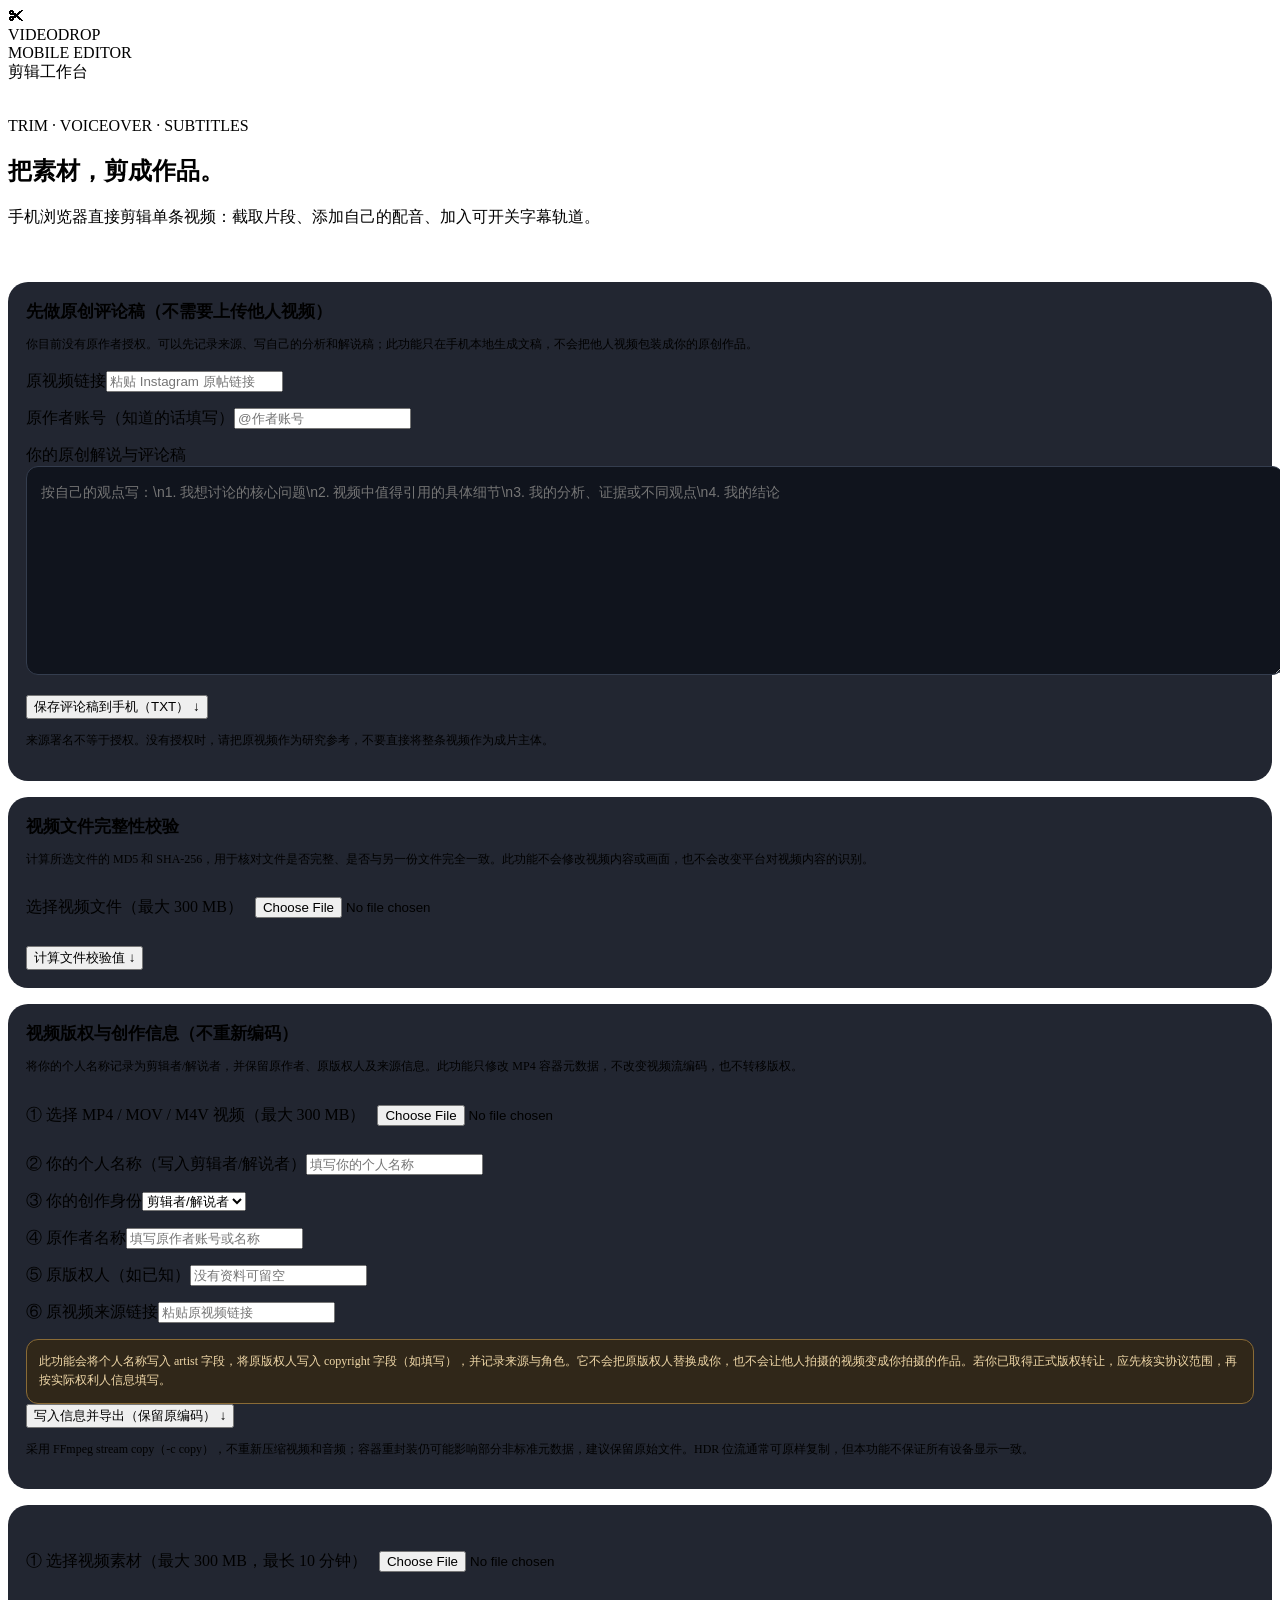
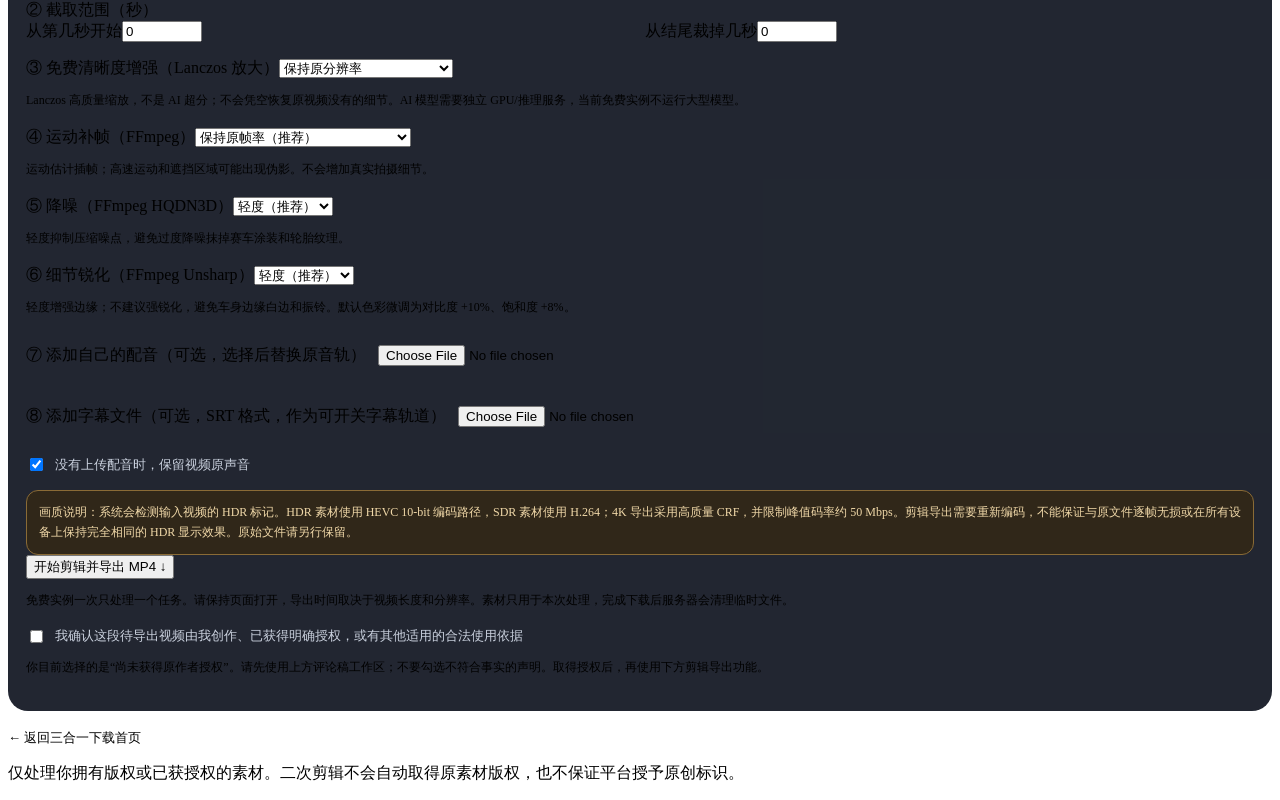
==== commit 967ef324: "Document mild color enhancement defaults" ====
--- a/app/static/editor.html
+++ b/app/static/editor.html
@@ -57,7 +57,7 @@
 <div class="field"><label for="upscale_to">③ 免费清晰度增强（Lanczos 放大）</label><select id="upscale_to" name="upscale_to"><option value="original">保持原分辨率</option><option value="1080">放大至 1080p</option><option value="1440">放大至 1440p</option><option value="2160">放大至 4K（最长 3 分钟）</option></select><p class="muted">Lanczos 高质量缩放，不是 AI 超分；不会凭空恢复原视频没有的细节。AI 模型需要独立 GPU/推理服务，当前免费实例不运行大型模型。</p></div>
 <div class="field"><label for="target_fps">④ 运动补帧（FFmpeg）</label><select id="target_fps" name="target_fps"><option value="original">保持原帧率（推荐）</option><option value="30">提升至 30fps（仅低于 30fps 时）</option><option value="60">提升至 60fps（仅低于 60fps 时）</option></select><p class="muted">运动估计插帧；高速运动和遮挡区域可能出现伪影。不会增加真实拍摄细节。</p></div>
 <div class="field"><label for="denoise">⑤ 降噪（FFmpeg HQDN3D）</label><select id="denoise" name="denoise"><option value="off">关闭</option><option value="low" selected>轻度（推荐）</option><option value="medium">中度</option></select><p class="muted">轻度抑制压缩噪点，避免过度降噪抹掉赛车涂装和轮胎纹理。</p></div>
-<div class="field"><label for="sharpen">⑥ 细节锐化（FFmpeg Unsharp）</label><select id="sharpen" name="sharpen"><option value="off">关闭</option><option value="low" selected>轻度（推荐）</option><option value="medium">中度</option></select><p class="muted">轻度增强边缘；不建议强锐化，避免车身边缘白边和振铃。</p></div>
+<div class="field"><label for="sharpen">⑥ 细节锐化（FFmpeg Unsharp）</label><select id="sharpen" name="sharpen"><option value="off">关闭</option><option value="low" selected>轻度（推荐）</option><option value="medium">中度</option></select><p class="muted">轻度增强边缘；不建议强锐化，避免车身边缘白边和振铃。默认色彩微调为对比度 +10%、饱和度 +8%。</p></div>
 <div class="field"><label for="narration">⑦ 添加自己的配音（可选，选择后替换原音轨）</label><input id="narration" name="narration" type="file" accept="audio/*,.m4a,.caf"></div>
 <div class="field"><label for="subtitles">⑧ 添加字幕文件（可选，SRT 格式，作为可开关字幕轨道）</label><input id="subtitles" name="subtitles" type="file" accept=".srt,application/x-subrip"></div>
 <div class="field"><label class="check"><input type="checkbox" name="keep_original_audio" value="true" checked> 没有上传配音时，保留视频原声音</label></div>
